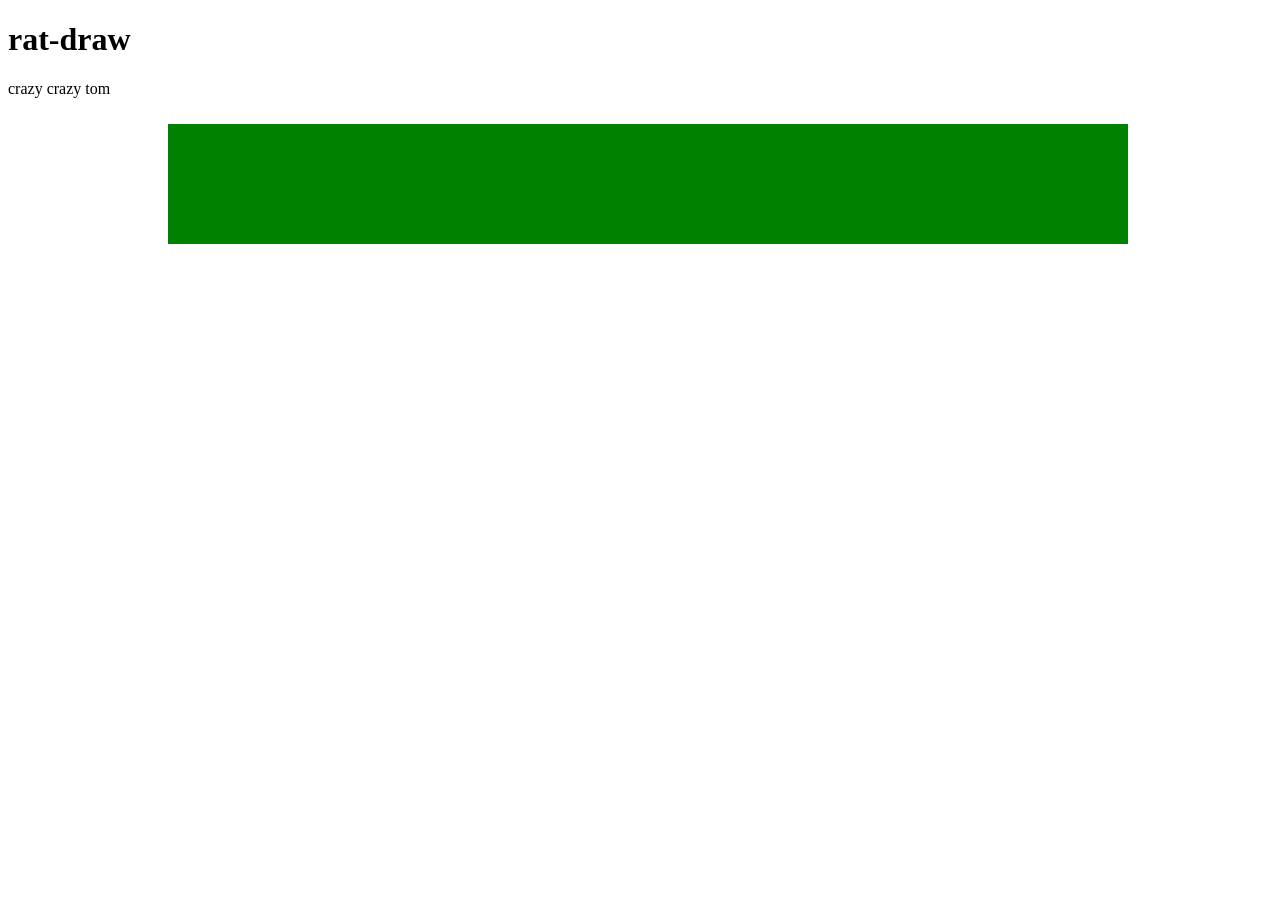
==== zerostyle.html @ d6b53641 "feat: implemented elementry mouse drag to draw" ====
<!DOCTYPE html>
<html lang="en">
<head>
  <meta charset="UTF-8">
  <meta name="RAT-DRAW" content="Its not looking good" lang="en" />
  <title>"Its gonna be joever"</title>
  <script src="the_thing_that_does_the_thing.js" defer></script>
</head>
<body>
  <h1>rat-draw</h1>
  <p> crazy crazy   tom </p>
  <canvas id="canvas" width = "1440" height="480"></canvas>
  <div>
    <p>
    </p>
  </div>
</body>
</html>
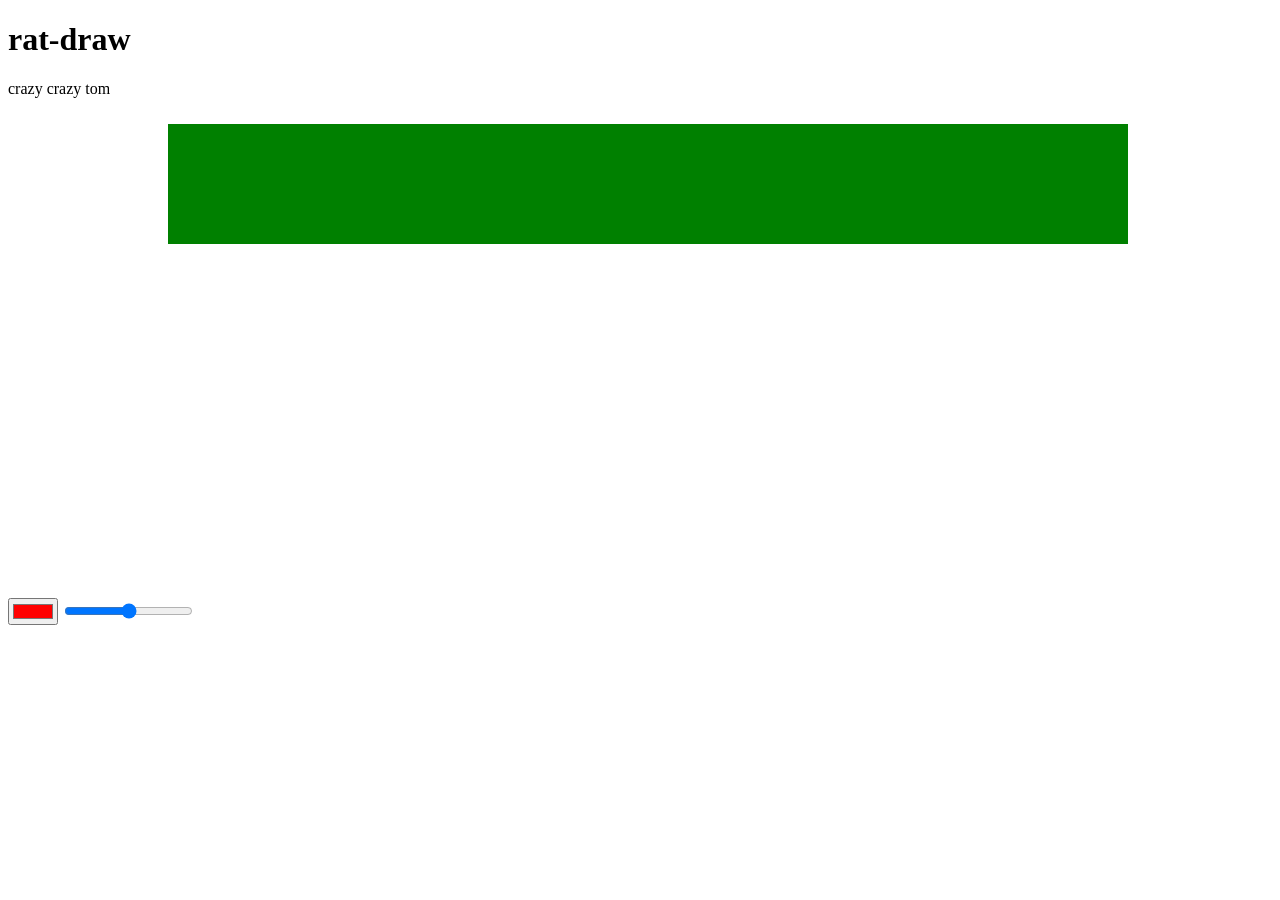
==== commit 2909fa53: "feat: added elementry shapes and brush size and brush color" ====
--- a/zerostyle.html
+++ b/zerostyle.html
@@ -11,10 +11,8 @@
   <p> crazy crazy   tom </p>
   <canvas id="canvas" width = "1440" height="480"></canvas>
   <div>
-    <p>
-    </p>
+    <input type="color" id="color_picker" value="#ff0000">
+    <input type="range" id="brush_thicckness" min="0" max="100">
   </div>
 </body>
 </html>
-    
-  
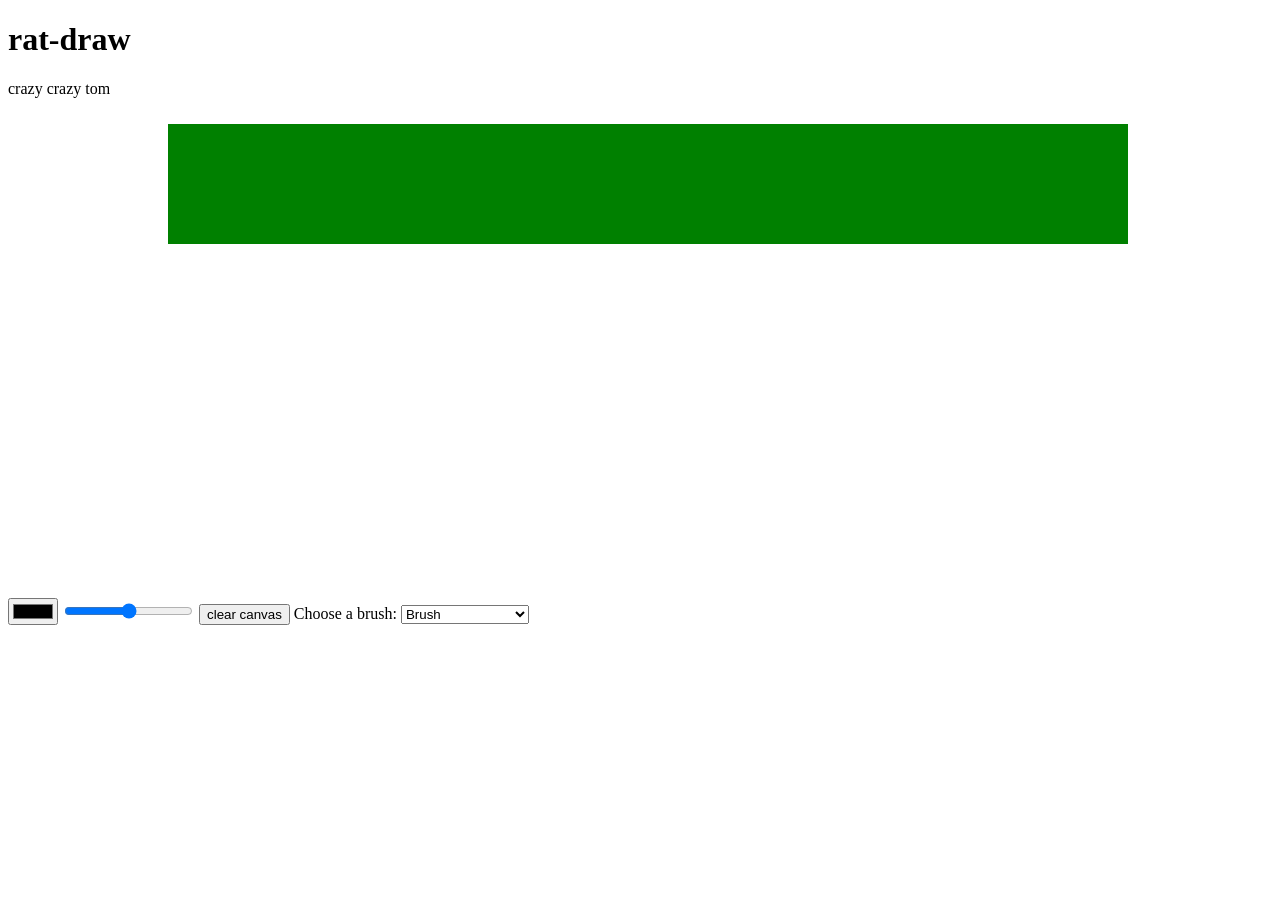
==== commit 6cc7327c: "feat: localStorage to save canvas and implemented keyboard shortcuts and helpful buttons added" ====
--- a/zerostyle.html
+++ b/zerostyle.html
@@ -11,8 +11,20 @@
   <p> crazy crazy   tom </p>
   <canvas id="canvas" width = "1440" height="480"></canvas>
   <div>
-    <input type="color" id="color_picker" value="#ff0000">
+    <input type="color" id="color_picker" value="#000000">
     <input type="range" id="brush_thicckness" min="0" max="100">
+    <input type="button" id="clear_canvas" value="clear canvas">
+    <label for="Brush">Choose a brush:</label>
+    <select name="Brush Selector" id="brush_selector">
+      <option value="brush" selected>Brush</option>
+      <option value="rect_outline">Rectangle Outline</option>
+      <option value="rect_fill">Rectangle Fill</option>
+      <option value="circle_outline">Circle Outline</option>
+      <option value="circle_fill">Circle Fill</option>
+      <option value="line">Straight Line</option>
+      <option value="triangle_fill">Triangle Fill</option>
+      <option value="triangle_outline">Triangle Outline</option>
+    </select>
   </div>
 </body>
 </html>
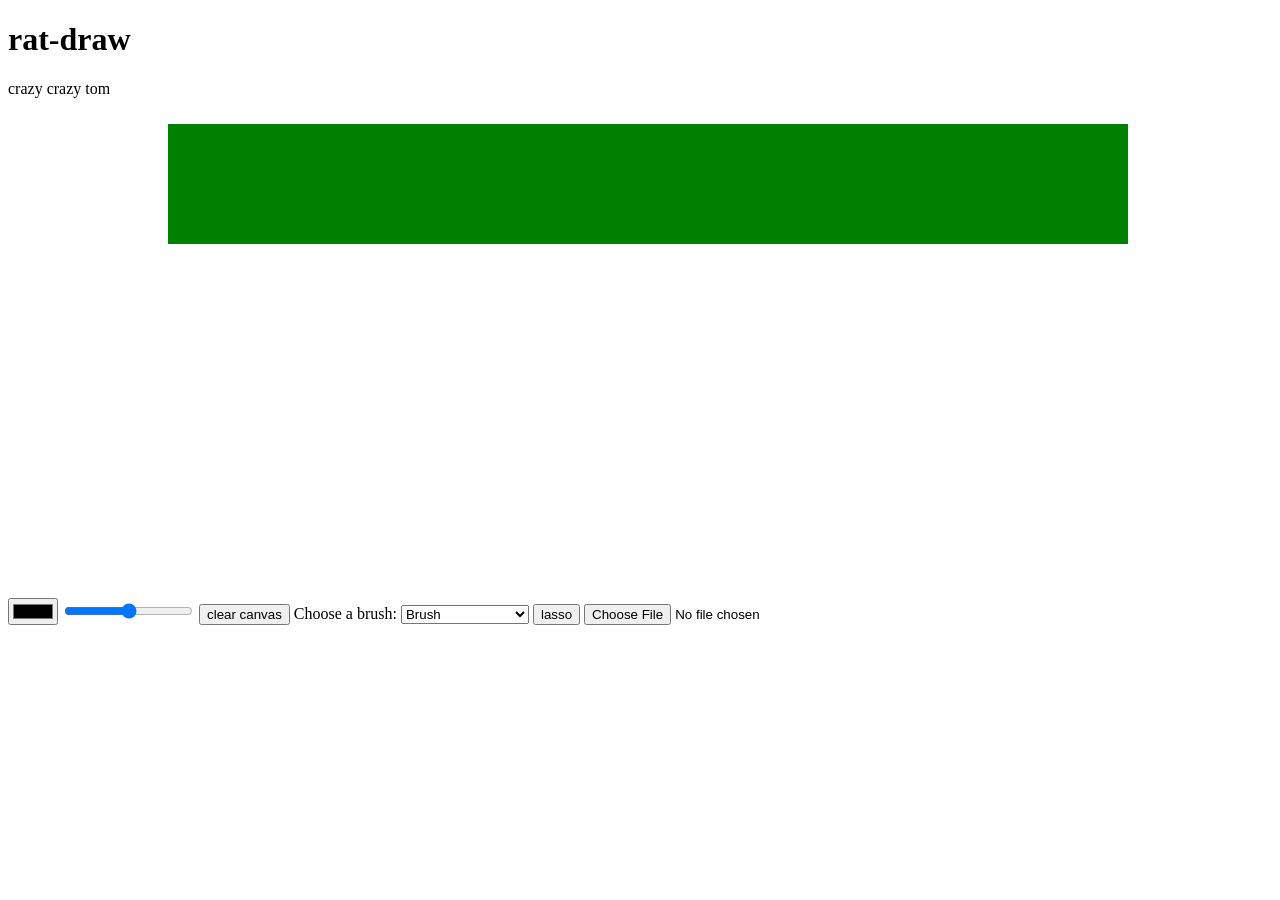
==== commit 980060bc: "feat: Add local images to the canvas and resize and move them, minor bug fix of being unable to save" ====
--- a/zerostyle.html
+++ b/zerostyle.html
@@ -25,6 +25,8 @@
       <option value="triangle_fill">Triangle Fill</option>
       <option value="triangle_outline">Triangle Outline</option>
     </select>
+    <input type="button" id="selection_lasso" value="lasso">
+    <input type="file" id="image-upload" accept=".png , .jpg , .jpeg">
   </div>
 </body>
 </html>
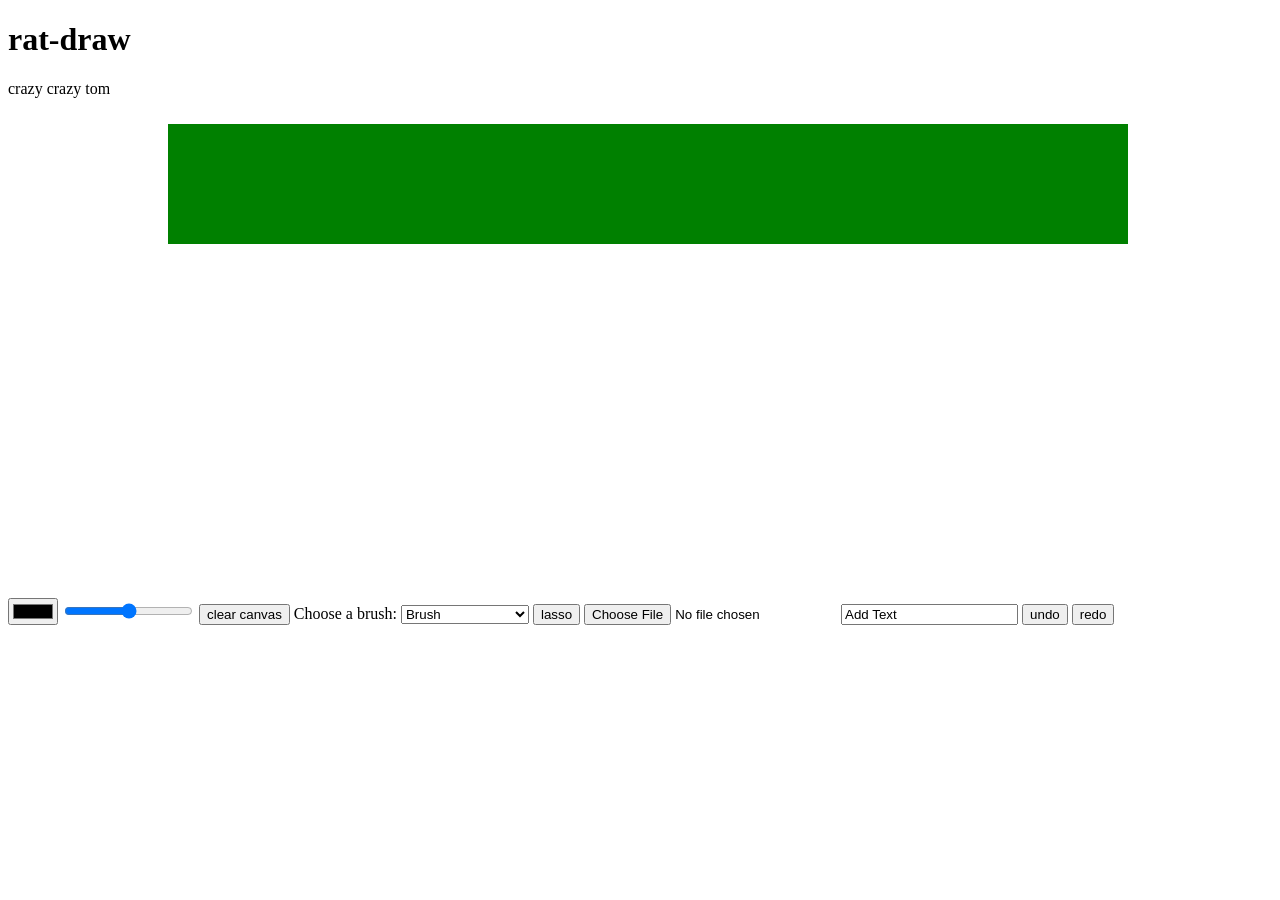
==== commit d3315248: "feat: undo and redo on canvas" ====
--- a/zerostyle.html
+++ b/zerostyle.html
@@ -27,6 +27,9 @@
     </select>
     <input type="button" id="selection_lasso" value="lasso">
     <input type="file" id="image-upload" accept=".png , .jpg , .jpeg">
+    <input type="text" id="insert-text" value="Add Text">
+    <input type="button" id="undo" value="undo">
+    <input type="button" id="redo" value="redo">
   </div>
 </body>
 </html>
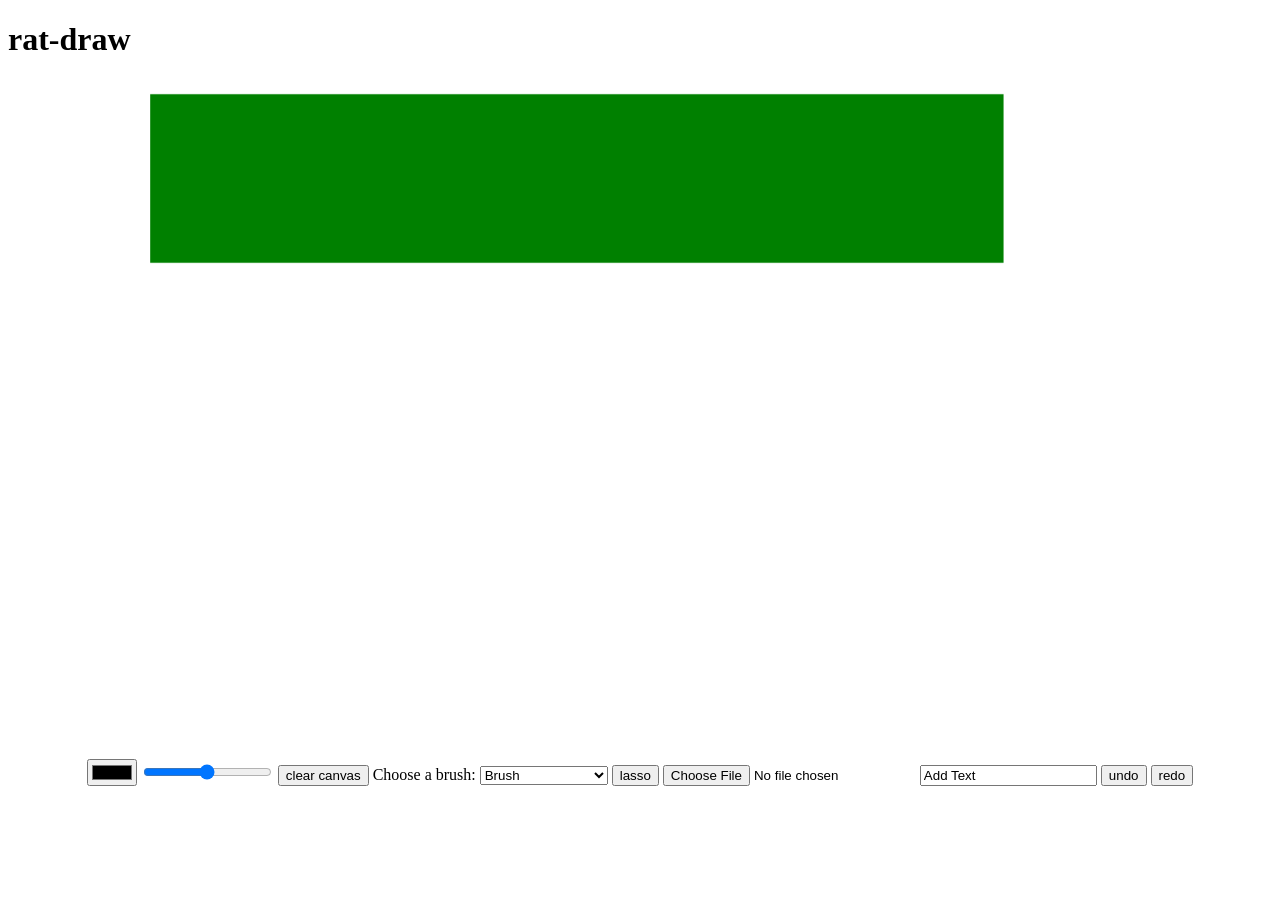
==== commit 45d31b0b: "fix: inappropriate canvas offset on resizing and rescaling the window" ====
--- a/zerostyle.html
+++ b/zerostyle.html
@@ -5,12 +5,12 @@
   <meta name="RAT-DRAW" content="Its not looking good" lang="en" />
   <title>"Its gonna be joever"</title>
   <script src="the_thing_that_does_the_thing.js" defer></script>
+  <link rel="stylesheet" href="plusplusstyle.css">
 </head>
 <body>
   <h1>rat-draw</h1>
-  <p> crazy crazy   tom </p>
   <canvas id="canvas" width = "1440" height="480"></canvas>
-  <div>
+  <div id="selection_panel">
     <input type="color" id="color_picker" value="#000000">
     <input type="range" id="brush_thicckness" min="0" max="100">
     <input type="button" id="clear_canvas" value="clear canvas">
@@ -29,7 +29,7 @@
     <input type="file" id="image-upload" accept=".png , .jpg , .jpeg">
     <input type="text" id="insert-text" value="Add Text">
     <input type="button" id="undo" value="undo">
-    <input type="button" id="redo" value="redo">
+    <input type="button" id="redo" value="redo" >
   </div>
 </body>
 </html>
--- a/plusplusstyle.css
+++ b/plusplusstyle.css
@@ -0,0 +1,8 @@
+div#selection_panel{
+    color: "blue";
+    text-align: center;
+}
+canvas{
+    width: 100vw;
+    height: 75vh;
+}
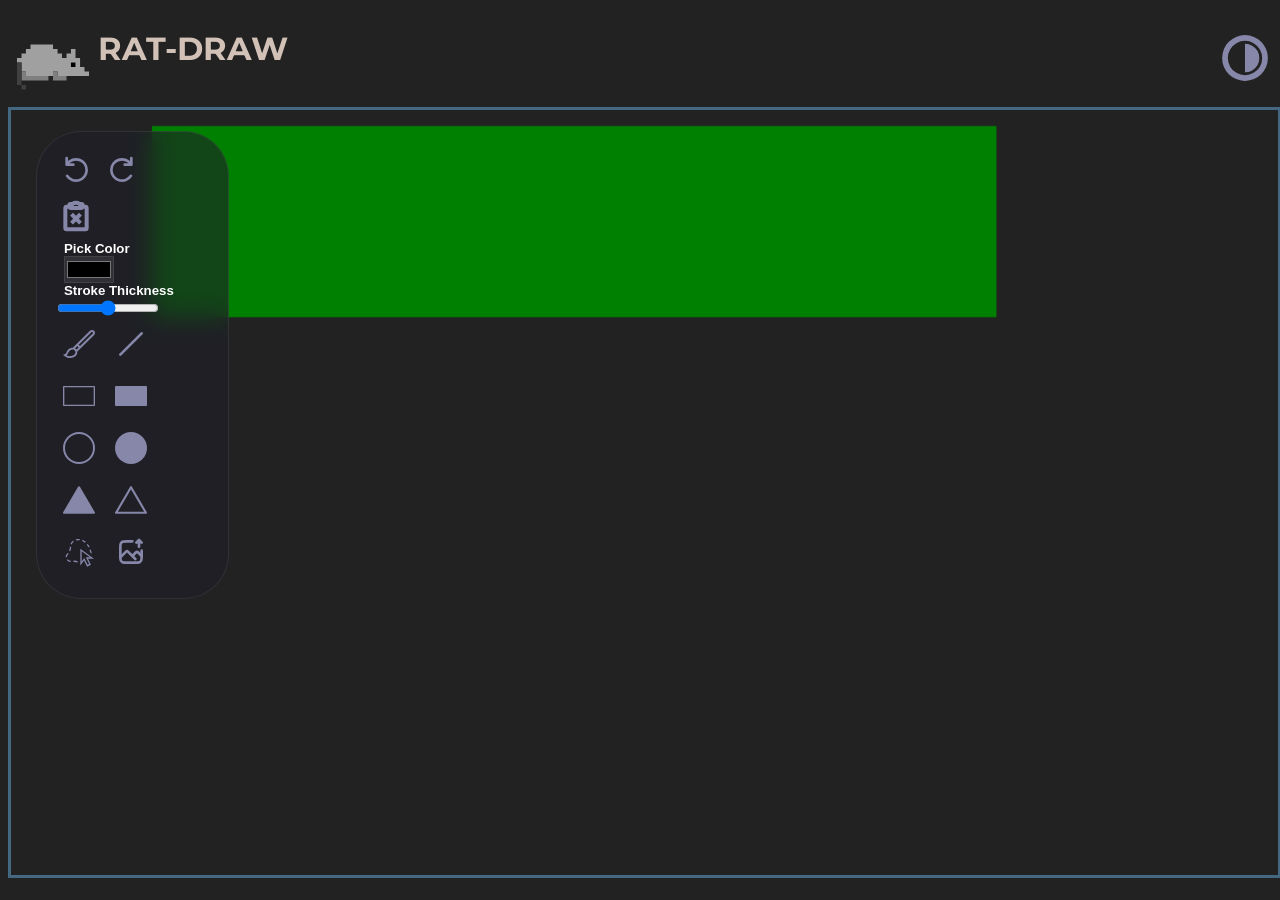
==== commit f908f86a: "feat: UI and night mode toggle" ====
--- a/zerostyle.html
+++ b/zerostyle.html
@@ -6,16 +6,30 @@
   <title>"Its gonna be joever"</title>
   <script src="the_thing_that_does_the_thing.js" defer></script>
   <link rel="stylesheet" href="plusplusstyle.css">
+  <link rel="preconnect" href="https://fonts.googleapis.com">
+  <link rel="preconnect" href="https://fonts.gstatic.com" crossorigin>
+  <link href="https://fonts.googleapis.com/css2?family=Bitcount+Single+Ink:wght@100..900&family=Montserrat:ital,wght@0,100..900;1,100..900&display=swap" rel="stylesheet">
 </head>
 <body>
-  <h1>rat-draw</h1>
+  <div id="nav">
+    <img src="./assets/logo-rat.svg">
+    <h1>RAT-DRAW</h1>
+    <input type="image" src="./assets/icon-modetoggle.svg" id="light_mode_toggle">
+  </div>
+  
   <canvas id="canvas" width = "1440" height="480"></canvas>
-  <div id="selection_panel">
+  <div class="floating-panel">
+    <div class="actions-1">
+      <input type="image" src="./assets/icon-undo.svg" id="undo" alt="Undo" class="brushicons">
+      <input type="image" src="./assets/icon-redo.svg" id="redo" alt="Redo" class="brushicons">
+      <input type="image" src="./assets/icon-wipe.svg" id="clear_canvas" alt="Clear canvas" class="brushicons">
+    </div>
+    <h5>Pick Color</h5>
     <input type="color" id="color_picker" value="#000000">
+    <h5>Stroke Thickness</h5>
     <input type="range" id="brush_thicckness" min="0" max="100">
-    <input type="button" id="clear_canvas" value="clear canvas">
-    <label for="Brush">Choose a brush:</label>
-    <select name="Brush Selector" id="brush_selector">
+    
+    <select name="Brush Selector" id="brush_selector" style="display: none;">
       <option value="brush" selected>Brush</option>
       <option value="rect_outline">Rectangle Outline</option>
       <option value="rect_fill">Rectangle Fill</option>
@@ -25,11 +39,25 @@
       <option value="triangle_fill">Triangle Fill</option>
       <option value="triangle_outline">Triangle Outline</option>
     </select>
-    <input type="button" id="selection_lasso" value="lasso">
-    <input type="file" id="image-upload" accept=".png , .jpg , .jpeg">
-    <input type="text" id="insert-text" value="Add Text">
-    <input type="button" id="undo" value="undo">
-    <input type="button" id="redo" value="redo" >
+    
+    <div class="iconsdiv">
+      <input type="image" src="./assets/icon-brush.svg" alt="Brush tool" class="brushicons" id="brush">
+      <input type="image" src="./assets/icon-line.svg" alt="Brush tool" class="brushicons" id="line">
+      <input type="image" src="./assets/icon-rectangle-outline.svg" alt="Brush tool" class="brushicons" id="rect_outline">
+      <input type="image" src="./assets/icon-rectangle-fill.svg" alt="Brush tool" class="brushicons" id="rect_fill">
+      <input type="image" src="./assets/icon-circle-outline.svg" alt="Brush tool" class="brushicons" id="circle_outline">
+      <input type="image" src="./assets/icon-circle-fill.svg" alt="Brush tool" class="brushicons" id="circle_fill">
+      <input type="image" src="./assets/icon-triangle-fill.svg" alt="Brush tool" class="brushicons" id="triangle_fill">
+      <input type="image" src="./assets/icon-triangle-outline.svg" alt="Brush tool" class="brushicons" id="triangle_outline">
+      <input type="image" src="./assets/icon-lasso.svg" id="selection_lasso" alt="Lasso" class="brushicons" id="lasso">
+      <input type="image" src="./assets/icon-upload.svg" id="image-upload-btn" onclick="document.getElementById('image-upload').click()" alt="Lasso" class="brushicons">
+    </div>
+    <!--8787aa-->
+  
+    <input type="file" class="button" id="image-upload" accept=".png , .jpg , .jpeg">
+    <!--<input type="text" id="insert-text" value="Add Text">-->
+    
+    
   </div>
 </body>
 </html>
--- a/plusplusstyle.css
+++ b/plusplusstyle.css
@@ -1,8 +1,148 @@
-div#selection_panel{
-    color: "blue";
-    text-align: center;
+:root {
+  --canvas-color: rgba(34, 34, 34, 0); /*cool navy #171f26 */
+  --background-color: #222222;
+  --alt-color:#456882;
+  --highlight-color:#D2C1B6;
+  --island-color:rgba(30, 30, 40, 0.6);
+  --island-border:rgba(255, 255, 255, 0.08);
+  --button-fg: rgb(38, 38, 53);
+  --button-bor: rgb(56, 56, 78);
+  --button-hover: rgb(135, 135, 170);
 }
+body.light-mode{
+      --canvas-color: #FCF8F8;
+      --background-color: #FBEFEF;
+      --alt-color:#F9DFDF;
+      --highlight-color:#F5AFAF;
+      --island-color:rgba(255, 255, 255, 0.6);
+      --island-border:rgba(255, 255, 255, 0.08);
+      --button-fg: #FFFFFF;
+      --button-bor: #D0D7E2;
+      --button-hover: #5C7CFA;
+  }
+
+
+.floating-panel {
+  position: fixed;              /* makes it float */
+  top: 14.5vh;
+  left: 4vh;
+
+  width: 10vw;
+  padding: 2vh;
+  padding-right: 5vh;
+
+  border-radius: 5vh;
+
+  background: var(--island-color); 
+  backdrop-filter: blur(12px);       
+  -webkit-backdrop-filter: blur(12px);
+
+  border: 1px solid var(--island-border);
+
+  color: white;
+  font-family: sans-serif;
+
+
+}
+
+input#color_picker{
+    border-color: var(--island-border);
+    background-size: 0vh;
+    background-color:var(--island-border);
+    padding: 0vh;
+    border-radius: 0.1vh;
+    transform: translatex(1vh);
+}
+h5{
+    margin:1vh;
+}
+input#brush_thicckness{
+    /*transform: translateX(1vh);*/
+    max-width: 8vw;
+}
+.button {
+  background-color: var(--button-fg);
+  border-radius: 1.5rem;
+  border-style: none;
+  border: 0.2rem solid var(--button-bor);
+  box-sizing: border-box;
+  color: #FFFFFF;
+  cursor: pointer;
+  flex-shrink: 0;
+  font-family: "Inter UI","SF Pro Display",-apple-system,BlinkMacSystemFont,"Segoe UI",Roboto,Oxygen,Ubuntu,Cantarell,"Open Sans","Helvetica Neue",sans-serif;
+  font-size: 16px;
+  font-weight: 500;
+  padding: 0.3rem 0.67rem;
+  text-align: center;
+  text-shadow: rgba(0, 0, 0, 0.25) 0 3px 8px;
+  transition: all .5s;
+  user-select: none;
+  -webkit-user-select: none;
+  touch-action: manipulation;
+  margin-top: 0.2rem;
+}
+.button:hover {
+  border-color: var(--button-hover);
+  background-color: var(--button-hover);
+  color: var(--canvas-color);
+  transition-duration: .1s;
+}   
+.button#image-upload {  
+    max-width: 90%;
+    display: none;
+}
+
+.brushicons {
+    height: 2rem;
+    width: 2rem;
+    margin: 0.3rem;
+    padding: 0.2rem;
+}
+
+.brushicons:hover {
+    transform: scale(1.1);
+    transition-duration: 0.2s;
+}
+
+.actions-1 > input.brushicons {
+    padding: 0;
+}
+
+
 canvas{
-    width: 100vw;
-    height: 75vh;
+    width: 99vw;
+    height: 85vh;
+    border-color: var(--alt-color);
+    border-style: solid;
+    border-width: 0.25vw;
+}
+h1{    text-align: center;
+    color:var(--highlight-color);
+    font-family: "Montserrat", sans-serif; 
+}
+body{
+    background-color: var(--background-color);
+}
+
+#nav {
+    display: flex;
+    height: 11vh;
+}
+
+#nav > img {
+    height: auto;
+    max-height: 10vh;
+}
+
+#nav > input {
+    height: auto;
+    max-height: 6vh;
+    margin-left: auto;
+    margin-top: auto;
+    margin-bottom: auto;
+}
+
+#nav > input,h5,img {
+    margin-top: auto;
+    margin-bottom: auto;
 }
